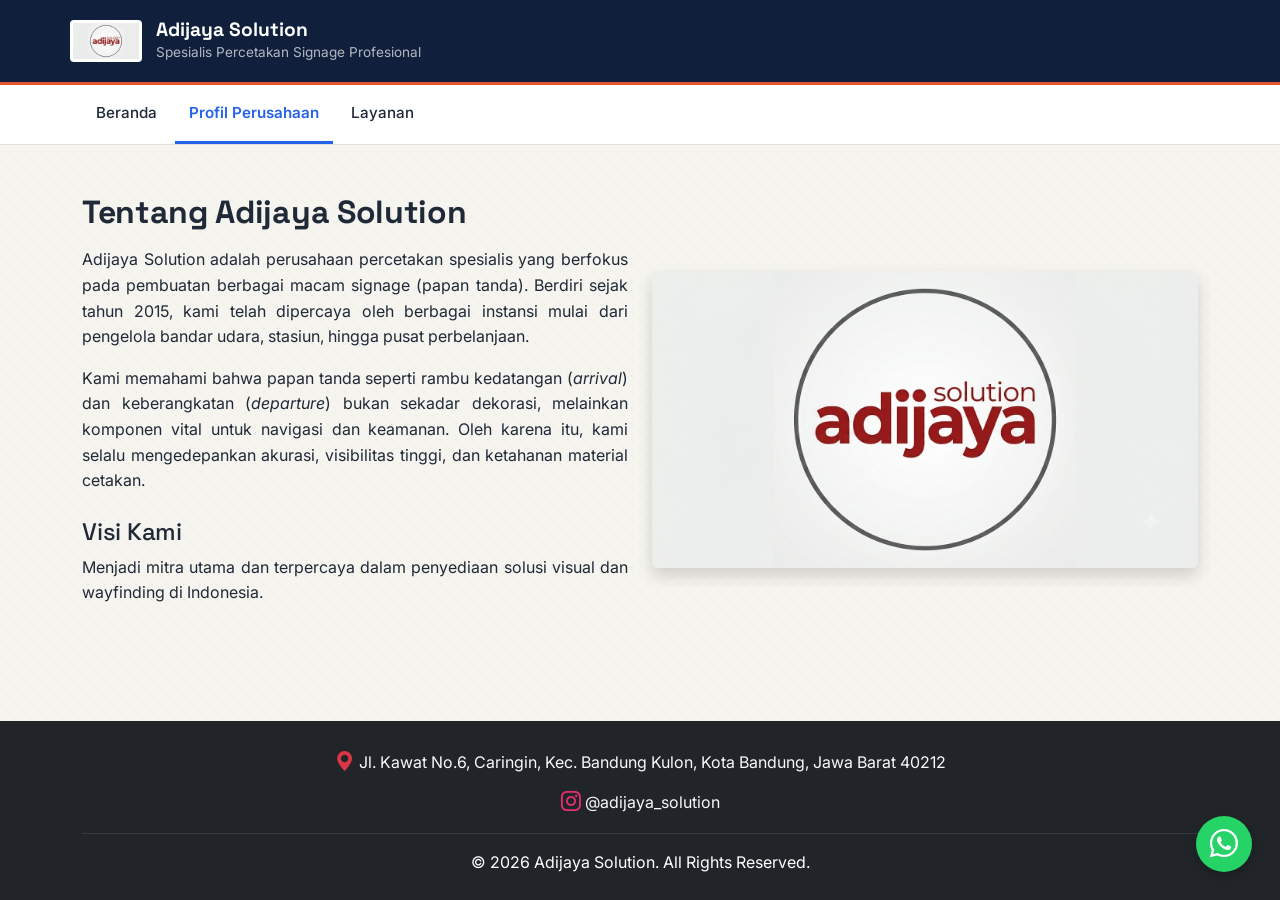
==== about.html @ e895bacc "first commit" ====
<!DOCTYPE html>
<html lang="id">
<head>
    <meta charset="UTF-8">
    <meta name="viewport" content="width=device-width, initial-scale=1.0">
    <title>Tentang Kami - Adijaya Solution</title>
    <link href="https://cdn.jsdelivr.net/npm/bootstrap@5.3.0/dist/css/bootstrap.min.css" rel="stylesheet">
    <link rel="stylesheet" href="https://cdn.jsdelivr.net/npm/bootstrap-icons@1.10.5/font/bootstrap-icons.css">
    <link rel="stylesheet" href="style.css">
</head>
<body>

    <header>
        <div class="header-top">
            <div class="container header-top-inner">
                <img src="image/logo adijaya.png" alt="Logo Adijaya Solution" class="site-logo">
                <div>
                    <p class="site-title">Adijaya Solution</p>
                    <p class="site-subtitle">Spesialis Percetakan Signage Profesional</p>
                </div>
            </div>
        </div>
        <nav class="navbar navbar-expand-lg site-nav">
            <div class="container">
                <button class="navbar-toggler" type="button" data-bs-toggle="collapse" data-bs-target="#navbarNav" aria-controls="navbarNav" aria-expanded="false" aria-label="Toggle navigation">
                    <span class="navbar-toggler-icon"></span>
                </button>
                <div class="collapse navbar-collapse" id="navbarNav">
                    <ul class="navbar-nav">
                        <li class="nav-item"><a class="nav-link" href="index.html">Beranda</a></li>
                        <li class="nav-item"><a class="nav-link active" href="about.html">Profil Perusahaan</a></li>
                        <li class="nav-item"><a class="nav-link" href="services.html">Layanan</a></li>
                    </ul>
                </div>
            </div>
        </nav>
    </header>

    <!-- Content Tentang Kami -->
    <div class="container py-5 flex-grow-1">
        <div class="row align-items-center">
            <div class="col-md-6 mb-4 text-justify">
                <h2 class="fw-bold mb-3">Tentang Adijaya Solution</h2>
                <p class="text-justify">Adijaya Solution adalah perusahaan percetakan spesialis yang berfokus pada pembuatan berbagai macam signage (papan tanda). Berdiri sejak tahun 2015, kami telah dipercaya oleh berbagai instansi mulai dari pengelola bandar udara, stasiun, hingga pusat perbelanjaan.</p>
                <p class="text-justify">Kami memahami bahwa papan tanda seperti rambu kedatangan (<i>arrival</i>) dan keberangkatan (<i>departure</i>) bukan sekadar dekorasi, melainkan komponen vital untuk navigasi dan keamanan. Oleh karena itu, kami selalu mengedepankan akurasi, visibilitas tinggi, dan ketahanan material cetakan.</p>
                <h4 class="mt-4">Visi Kami</h4>
                <p>Menjadi mitra utama dan terpercaya dalam penyediaan solusi visual dan wayfinding di Indonesia.</p>
            </div>
            <div class="col-md-6 text-center">
                <!-- Gambar mesin printing untuk ilustrasi workshop -->
                <img src="image/logo adijaya.png" alt="Workshop Adijaya" class="img-fluid rounded shadow">
            </div>
        </div>
    </div>

    <!-- Footer yang Diperbarui -->
    <footer class="bg-dark text-white py-4 mt-auto">
        <div class="container text-center">
            <div class="row justify-content-center mb-3">
                <div class="col-md-8">
                    <p class="mb-2">
                        <a href="https://maps.app.goo.gl/FqAVJFy4GYQ6KUqA9" target="_blank" class="text-light text-decoration-none">
                            <i class="bi bi-geo-alt-fill text-danger fs-5"></i> Jl. Kawat No.6, Caringin, Kec. Bandung Kulon, Kota Bandung, Jawa Barat 40212
                        </a>
                    </p>
                    <p class="mb-0">
                        <a href="https://www.instagram.com/adijaya_solution?utm_source=ig_web_button_share_sheet&igsh=ZDNlZDc0MzIxNw==" target="_blank" class="text-light text-decoration-none">
                            <i class="bi bi-instagram fs-5" style="color: #E1306C;"></i> @adijaya_solution
                        </a>
                    </p>
                </div>
            </div>
            <hr class="border-secondary">
            <p class="mb-0">&copy; 2026 Adijaya Solution. All Rights Reserved.</p>
        </div>
    </footer>

    <!-- Tombol WhatsApp Melayang -->
    <a href="https://wa.me/6285187273017?text=Halo%20Adijaya%20Solution,%20saya%20ingin%20bertanya%20tentang%20pembuatan%20signage." class="wa-float" target="_blank">
        <i class="bi bi-whatsapp"></i>
    </a>

    <script src="https://cdn.jsdelivr.net/npm/bootstrap@5.3.0/dist/js/bootstrap.bundle.min.js"></script>
</body>
</html>
---- style.css ----
/* ===========================================================
   style.css — Adijaya Solution
   Clean & professional, dengan nuansa khas perusahaan percetakan
   =========================================================== */

@import url('https://fonts.googleapis.com/css2?family=Space+Grotesk:wght@500;600;700&family=Inter:wght@400;500;600;700&display=swap');

:root {
  --navy: #10203C;
  --navy-dark: #0A1628;
  --accent: #E4572E;   /* garis aksen oranye di bawah header */
  --blue: #2563EB;
  --blue-dark: #1E4FC4;
  --bg: #F5F4EF;        /* warna hangat menyerupai kertas cetak */
  --surface: #FFFFFF;
  --text: #1F2937;
  --muted: #6B7280;
  --border: #E3E1D8;
  --radius: 8px;

  /* palet khas cetak CMYK, dipakai sebagai aksen dekoratif */
  --cmyk-c: #00AEEF;
  --cmyk-m: #EC008C;
  --cmyk-y: #FFD400;
  --cmyk-k: #111111;
}

* {
  box-sizing: border-box;
}

body {
  font-family: 'Inter', -apple-system, BlinkMacSystemFont, "Segoe UI", Roboto, Helvetica, Arial, sans-serif;
  display: flex;
  flex-direction: column;
  min-height: 100vh;
  color: var(--text);
  line-height: 1.6;

  /* Tekstur halftone dot halus — khas hasil cetak offset/CMYK */
  background-color: var(--bg);
  background-image:
    radial-gradient(rgba(16, 32, 60, 0.05) 1px, transparent 1px),
    radial-gradient(rgba(228, 87, 46, 0.045) 1px, transparent 1px);
  background-size: 16px 16px, 16px 16px;
  background-position: 0 0, 8px 8px;
}

h1, h2, h3, h4, h5, h6 {
  font-family: 'Space Grotesk', 'Inter', sans-serif;
  letter-spacing: -0.01em;
}

a {
  color: var(--blue);
}

/* ===== Garis identitas CMYK di paling atas halaman ===== */
.cmyk-bar {
  display: flex;
  width: 100%;
  height: 5px;
}
.cmyk-bar span { flex: 1 1 0; }
.cmyk-bar .c { background-color: var(--cmyk-c); }
.cmyk-bar .m { background-color: var(--cmyk-m); }
.cmyk-bar .y { background-color: var(--cmyk-y); }
.cmyk-bar .k { background-color: var(--cmyk-k); }

/* ===== Header ===== */
.header-top {
  background-color: var(--navy);
  color: #fff;
}

.header-top-inner {
  padding: 18px 0;
  display: flex;
  align-items: center;
  gap: 14px;
}

.site-logo {
  height: 42px;
  width: auto;
  border-radius: 4px;
  background: #fff;
  padding: 3px;
}

.site-title {
  font-family: 'Space Grotesk', sans-serif;
  font-size: 1.2rem;
  font-weight: 700;
  line-height: 1.25;
  margin: 0;
  color: #fff;
}

.site-subtitle {
  font-size: 0.85rem;
  color: rgba(255, 255, 255, 0.68);
  margin: 0;
}

.site-nav {
  background-color: var(--surface);
  border-top: 3px solid var(--accent);
  border-bottom: 1px solid var(--border);
  padding: 0;
}

.site-nav .navbar-toggler {
  border: 1px solid var(--border);
  margin: 10px 0;
}

.site-nav .navbar-toggler:focus {
  box-shadow: 0 0 0 3px rgba(37, 99, 235, 0.25);
}

.site-nav .navbar-nav {
  gap: 4px;
}

.site-nav .nav-link {
  color: var(--text);
  font-weight: 500;
  font-size: 0.95rem;
  padding: 16px 14px !important;
  border-bottom: 3px solid transparent;
  transition: color 0.15s ease, border-color 0.15s ease;
}

.site-nav .nav-link:hover {
  color: var(--blue);
}

.site-nav .nav-link.active {
  color: var(--blue);
  font-weight: 600;
  border-bottom-color: var(--blue);
}

/* ===== Hero Section — nuansa workshop percetakan ===== */
.hero-section {
  position: relative;
  background:
    linear-gradient(rgba(10, 22, 40, 0.90), rgba(10, 22, 40, 0.86)),
    url('https://images.unsplash.com/photo-1629729802306-2c196946001a?ixlib=rb-4.0.3&auto=format&fit=crop&w=1920&q=80') center/cover no-repeat;
  color: #fff;
  padding: 88px 0;
}

.hero-section h1 {
  color: #fff;
  font-weight: 700;
  font-size: 2.35rem;
  margin-bottom: 18px;
}

.hero-section .lead {
  color: rgba(255, 255, 255, 0.82);
  font-size: 1.1rem;
  max-width: 620px;
  margin: 0 auto 28px auto;
}

.hero-section .btn-primary {
  background-color: var(--accent);
  border-color: var(--accent);
  border-radius: var(--radius);
  font-weight: 600;
}

.hero-section .btn-primary:hover {
  background-color: #c94a26;
  border-color: #c94a26;
}

.hero-section .btn-outline-secondary {
  border-radius: var(--radius);
  border-color: rgba(255, 255, 255, 0.55);
  color: #fff;
  font-weight: 600;
}

.hero-section .btn-outline-secondary:hover {
  background-color: rgba(255, 255, 255, 0.12);
  border-color: #fff;
  color: #fff;
}

/* ===== Section titles ===== */
.section-title {
  color: var(--navy);
  font-weight: 700;
}

.section-subtitle {
  color: var(--muted);
}

/* ===== Feature / Signage Cards ===== */
.feature-card,
.signage-card {
  background-color: var(--surface);
  border: 1px solid var(--border);
  border-top: 3px solid var(--border);
  border-radius: var(--radius);
  box-shadow: none;
  transition: box-shadow 0.2s ease, border-color 0.2s ease;
  height: 100%;
}

.feature-card:hover,
.signage-card:hover {
  transform: none;
  box-shadow: 0 4px 14px rgba(16, 32, 60, 0.08);
}

/* Sentuhan identitas cetak: tiap kartu diberi warna atas berbeda */
.row .col-md-4:nth-child(1) .feature-card,
.row .col-md-4:nth-child(1) .signage-card { border-top-color: var(--cmyk-c); }

.row .col-md-4:nth-child(2) .feature-card,
.row .col-md-4:nth-child(2) .signage-card { border-top-color: var(--cmyk-m); }

.row .col-md-4:nth-child(3) .feature-card,
.row .col-md-4:nth-child(3) .signage-card { border-top-color: var(--accent); }

.feature-icon-box {
  width: 56px;
  height: 56px;
  border-radius: var(--radius);
  background-color: #EEF2FF;
  color: var(--blue);
  display: flex;
  align-items: center;
  justify-content: center;
  font-size: 1.6rem;
  margin: 0 auto 16px auto;
}

.feature-card h3,
.signage-card .card-title {
  font-family: 'Space Grotesk', sans-serif;
  color: var(--navy);
  font-weight: 700;
  font-size: 1.1rem;
}

.feature-card p,
.signage-card .card-text {
  color: var(--muted);
  font-size: 0.95rem;
  margin-bottom: 0;
}

/* ===== About page ===== */
.about-img {
  border: 1px solid var(--border);
  border-radius: var(--radius);
  box-shadow: none;
  max-width: 100%;
}

.text-justify {
  text-align: left;
}

/* ===== Footer ===== */
footer.site-footer {
  background-color: var(--navy);
  color: rgba(255, 255, 255, 0.85);
}

footer.site-footer a {
  color: rgba(255, 255, 255, 0.85);
  text-decoration: none;
}

footer.site-footer a:hover {
  color: #fff;
}

footer.site-footer hr {
  border-color: rgba(255, 255, 255, 0.15);
}

/* ===== Tombol WhatsApp Melayang ===== */
.wa-float {
  position: fixed;
  width: 56px;
  height: 56px;
  bottom: 28px;
  right: 28px;
  background-color: #25d366;
  color: #fff;
  border-radius: 50%;
  text-align: center;
  font-size: 28px;
  box-shadow: 0 4px 12px rgba(0, 0, 0, 0.25);
  z-index: 100;
  display: flex;
  justify-content: center;
  align-items: center;
  text-decoration: none;
}

.wa-float:hover {
  background-color: #1ebe57;
  color: #fff;
}

/* ===========================================================
   Responsif — tampilan mobile/HP
   =========================================================== */
@media (max-width: 767.98px) {
  .header-top-inner {
    padding: 14px 0;
    gap: 10px;
  }

  .site-logo {
    height: 34px;
  }

  .site-title {
    font-size: 1rem;
  }

  .site-subtitle {
    font-size: 0.75rem;
  }

  .site-nav .navbar-nav {
    padding: 6px 0 12px 0;
  }

  .site-nav .nav-link {
    padding: 10px 8px !important;
    border-bottom: none;
    border-left: 3px solid transparent;
  }

  .site-nav .nav-link.active {
    border-left-color: var(--blue);
    border-bottom-color: transparent;
    background-color: #EEF2FF;
  }

  .hero-section {
    padding: 48px 0;
    text-align: center;
  }

  .hero-section h1 {
    font-size: 1.6rem;
  }

  .hero-section .lead {
    font-size: 1rem;
  }

  .hero-section .btn-lg {
    width: 100%;
    margin: 0 0 10px 0 !important;
  }

  .wa-float {
    width: 50px;
    height: 50px;
    font-size: 24px;
    bottom: 18px;
    right: 18px;
  }
}

.text-justify {
  text-align: justify;
  text-align-last: left;  
  hyphens: auto;           
}

@media (max-width: 575.98px) {
  .header-top-inner {
    flex-wrap: wrap;
  }
}
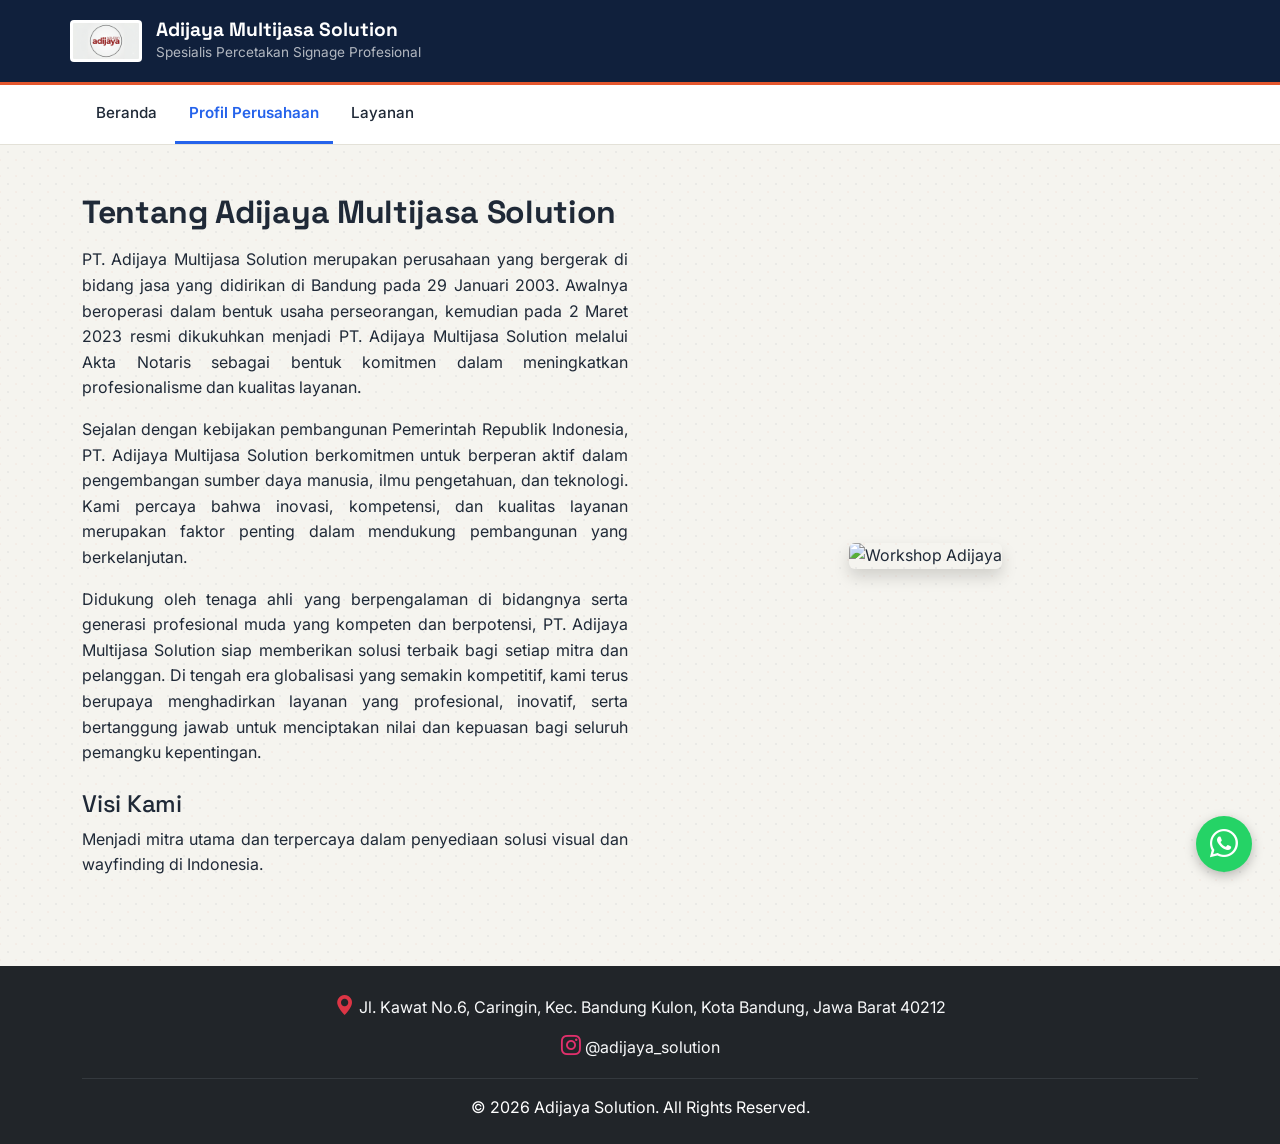
==== commit 67956291: "update about.html" ====
--- a/about.html
+++ b/about.html
@@ -3,7 +3,7 @@
 <head>
     <meta charset="UTF-8">
     <meta name="viewport" content="width=device-width, initial-scale=1.0">
-    <title>Tentang Kami - Adijaya Solution</title>
+    <title>Tentang Kami - Adijaya Multijasa Solution</title>
     <link href="https://cdn.jsdelivr.net/npm/bootstrap@5.3.0/dist/css/bootstrap.min.css" rel="stylesheet">
     <link rel="stylesheet" href="https://cdn.jsdelivr.net/npm/bootstrap-icons@1.10.5/font/bootstrap-icons.css">
     <link rel="stylesheet" href="style.css">
@@ -13,9 +13,9 @@
     <header>
         <div class="header-top">
             <div class="container header-top-inner">
-                <img src="image/logo adijaya.png" alt="Logo Adijaya Solution" class="site-logo">
+                <img src="image/logo adijaya.png" alt="Logo Adijaya Multijasa Solution" class="site-logo">
                 <div>
-                    <p class="site-title">Adijaya Solution</p>
+                    <p class="site-title">Adijaya Multijasa Solution</p>
                     <p class="site-subtitle">Spesialis Percetakan Signage Profesional</p>
                 </div>
             </div>
@@ -40,15 +40,16 @@
     <div class="container py-5 flex-grow-1">
         <div class="row align-items-center">
             <div class="col-md-6 mb-4 text-justify">
-                <h2 class="fw-bold mb-3">Tentang Adijaya Solution</h2>
-                <p class="text-justify">Adijaya Solution adalah perusahaan percetakan spesialis yang berfokus pada pembuatan berbagai macam signage (papan tanda). Berdiri sejak tahun 2015, kami telah dipercaya oleh berbagai instansi mulai dari pengelola bandar udara, stasiun, hingga pusat perbelanjaan.</p>
-                <p class="text-justify">Kami memahami bahwa papan tanda seperti rambu kedatangan (<i>arrival</i>) dan keberangkatan (<i>departure</i>) bukan sekadar dekorasi, melainkan komponen vital untuk navigasi dan keamanan. Oleh karena itu, kami selalu mengedepankan akurasi, visibilitas tinggi, dan ketahanan material cetakan.</p>
+                <h2 class="fw-bold mb-3">Tentang Adijaya Multijasa Solution</h2>
+                <p class="text-justify">PT. Adijaya Multijasa Solution merupakan perusahaan yang bergerak di bidang jasa yang didirikan di Bandung pada 29 Januari 2003. Awalnya beroperasi dalam bentuk usaha perseorangan, kemudian pada 2 Maret 2023 resmi dikukuhkan menjadi PT. Adijaya Multijasa Solution melalui Akta Notaris sebagai bentuk komitmen dalam meningkatkan profesionalisme dan kualitas layanan.</p>
+                <p class="text-justify">Sejalan dengan kebijakan pembangunan Pemerintah Republik Indonesia, PT. Adijaya Multijasa Solution berkomitmen untuk berperan aktif dalam pengembangan sumber daya manusia, ilmu pengetahuan, dan teknologi. Kami percaya bahwa inovasi, kompetensi, dan kualitas layanan merupakan faktor penting dalam mendukung pembangunan yang berkelanjutan.</p>
+                <p class="text-justify">Didukung oleh tenaga ahli yang berpengalaman di bidangnya serta generasi profesional muda yang kompeten dan berpotensi, PT. Adijaya Multijasa Solution siap memberikan solusi terbaik bagi setiap mitra dan pelanggan. Di tengah era globalisasi yang semakin kompetitif, kami terus berupaya menghadirkan layanan yang profesional, inovatif, serta bertanggung jawab untuk menciptakan nilai dan kepuasan bagi seluruh pemangku kepentingan.</p>
                 <h4 class="mt-4">Visi Kami</h4>
-                <p>Menjadi mitra utama dan terpercaya dalam penyediaan solusi visual dan wayfinding di Indonesia.</p>
+                <p class="text-justify">Menjadi mitra utama dan terpercaya dalam penyediaan solusi visual dan wayfinding di Indonesia.</p>
             </div>
             <div class="col-md-6 text-center">
                 <!-- Gambar mesin printing untuk ilustrasi workshop -->
-                <img src="image/logo adijaya.png" alt="Workshop Adijaya" class="img-fluid rounded shadow">
+                <img src="image/img.jpeg" alt="Workshop Adijaya" class="img-fluid rounded shadow">
             </div>
         </div>
     </div>
--- a/style.css
+++ b/style.css
@@ -229,6 +229,19 @@
 .row .col-md-4:nth-child(3) .feature-card,
 .row .col-md-4:nth-child(3) .signage-card { border-top-color: var(--accent); }
 
+/* 4 kolom layanan di beranda */
+.row .col-md-3:nth-child(1) .feature-card { border-top-color: var(--cmyk-c); }
+.row .col-md-3:nth-child(2) .feature-card { border-top-color: var(--cmyk-m); }
+.row .col-md-3:nth-child(3) .feature-card { border-top-color: var(--accent); }
+.row .col-md-3:nth-child(4) .feature-card { border-top-color: #22C55E; }
+
+/* Kartu fase pengerjaan */
+.service-phase-card {
+  background-color: #EEF2FF;
+  border: 1px solid #C7D2FE;
+  border-radius: var(--radius);
+}
+
 .feature-icon-box {
   width: 56px;
   height: 56px;
